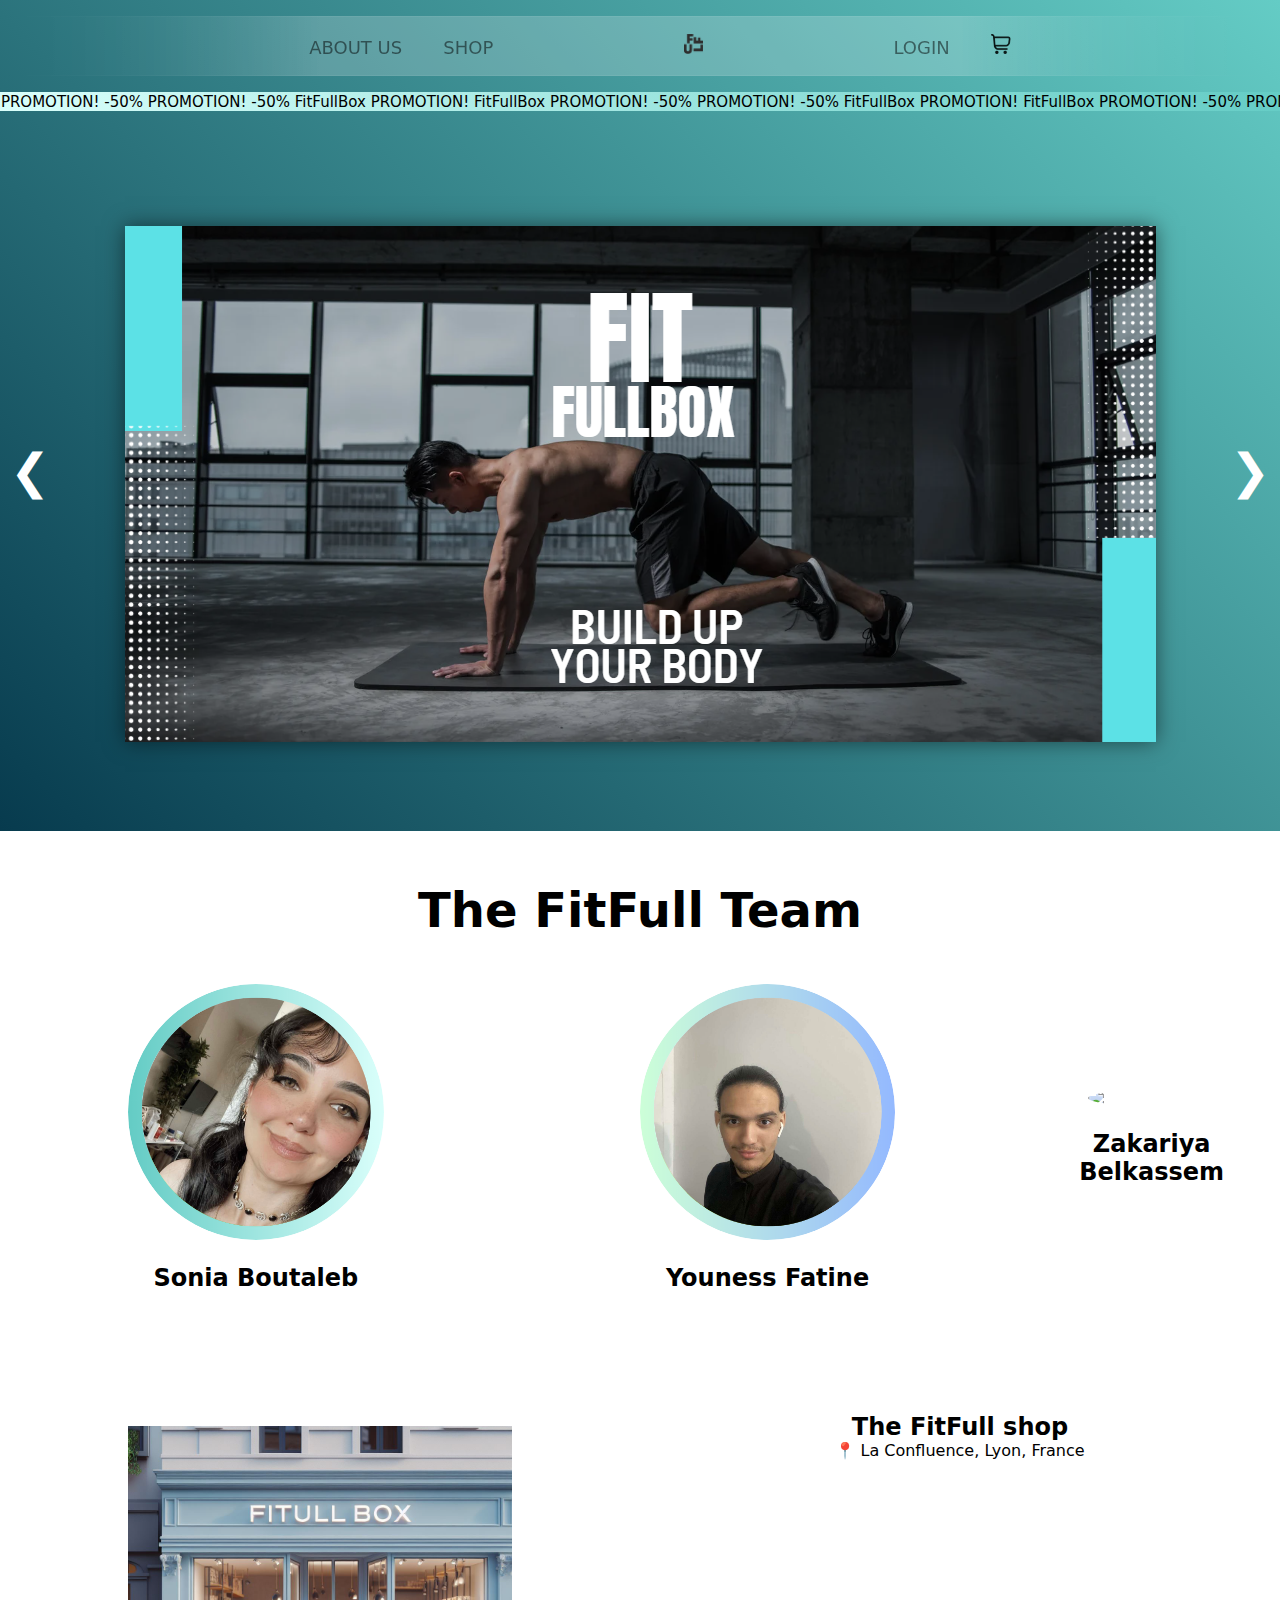
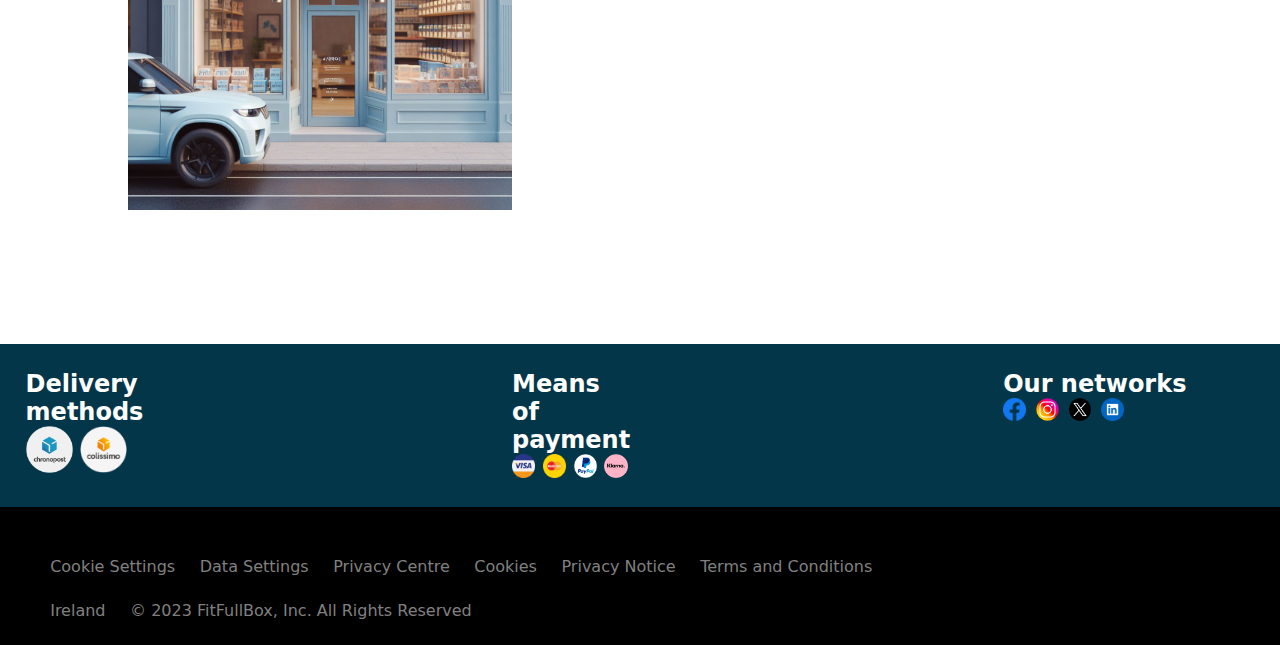
==== html/aboutus.html @ 8fc57292 "mon premier commit" ====
<!DOCTYPE html>
<html lang= »fr »>
<head>
    <meta  charset="utf-8" >
	<title>Abour us</title>
	<link rel="preconnect" href="https://fonts.googleapis.com">
	<link rel="stylesheet" href="../css/aboutus.css">
	<link rel="icon" type="image/png" href="../assets/logobleu.jpg">
	<link href="https://fonts.googleapis.com/css2?family=Bebas+Neue&family=Oswald:wght@200&display=swap" rel="stylesheet">
	<meta name="viewport" content="width=device-width, initial-scale=1.0">
</head>

<body>
    <header>
		<div class="nav1">
		<nav>
			<ul>
				<li>
					<a href="aboutus.html" >About us</a>
				</li>
				
				<li>
					<a href="ecom.html">Shop</a>
				</li>

				<li >
					<a href="index.html" > <img style="width: 6%;" src="../assets/logo.png" alt=""></a>
				</li>

				<li>
					<a href="login.html"> login</a>
				</li>

				
				<li>
					<a href="#"> <img style="width: 20px;" src="../assets/panier.png" alt=""></a>
				</li>
			</ul>
		</nav>
	</div>
	</div>
		<div class="nav2">
			<nav>
				<ul>
					<li >
						<a href="index.html" > <img style="width: 1em;" src="../assets/logo.png" alt=""></a>
					</li>
					
					<li>
						<a href="#" id="openModal"> <img style="width: 1em;" src="../assets/menu.png" alt=""></a>
					</li>
				</ul>
			</nav>
		</div>

		<div id="myModal" class="modal">
			<div class="modal-content">
				<span id="closeModal" class="close">&times;</span>
					<!-- Votre menu de navigation ici -->
					<div class="nav3">

						<a href="aboutus.html" >ABOUT US</a>
						<a href="ecom.html">SHOP</a>
						<a href="login.html"> LOGIN</a>
					</div>
			</div>
		</div>
    </header>

    

	<div id="scrolling-words">
        <div id="ticker">
            <div id="text-container">
                <span>Texte défilant 1   Texte défilant 2   Texte défilant 3   Texte défilant 4   Texte défilant 5</span>
            </div>
        </div>
    </div>
	

	<main>
	
<div class="slideshow-container">
    <div id="slide" class="slide">
        <img src="../image/Fit.png" alt="Image 1">
    </div>
    <button class="control-button" id="prev" onclick="changeSlide(-1)">&#10094;</button>
    <button class="control-button" id="next" onclick="changeSlide(1)">&#10095;</button>
</div>
<div class="slideshow-container-2">
    <div id="slide" class="slide">
        <img width="80%" src="../image/Fit.png" alt="Image 1">
    </div>
</div>

<div class="team">
    <h1>The FitFull Team</h1>
    <div class="circle-container">
        <div>
            <div id="circle1">
                <img src="../image/sonia-2.png" class="circle" width="50%">
            </div>
            <h2>Sonia Boutaleb</h2>
        </div>
        
        <div>
            <div id="circle3" >
            <img class="circle" src="../image/youness-2.png" width="50%"></div>
            <h2>Youness Fatine</h2>
        </div>

        <div>
            <div id="circle2">
                <img src="../image/zak-2.png" class="circle" width="50%">
            </div>
            <h2> Zakariya Belkassem</h2>
        </div>


    </div>
</div>
<!-- Modals -->
<div id="modal1" class="modal">
    <div class="modal-content">
        <span class="close">&times;</span>
        <p>Sonia played a key role in the development of the 'Starting Box,' a special initiative by Fitfull Box aimed at beginners in the fitness world.
		Having started her own fitness journey after pregnancy, she deeply understands the challenges faced by those new to sports.
		Her unique perspective, coupled with her personal experience, was crucial in designing a box that meets the needs of beginners.
		Thanks to her experience and passion, Sonia has helped Fitfull Box create a welcoming and reassuring offer for new fitness enthusiasts,
		providing them with the tools and support necessary to begin their journey towards health and well-being.
    </p>
        <br>
        <a target="_blank" class="linkedin" href="https://www.linkedin.com/in/youness-fatine-developpeur-lyon/"> My Linkedin</a>
    </div>
</div>

<div id="modal2" class="modal">
    <div class="modal-content">
        <span class="close">&times;</span>
                <p>Zakariya has always had a passion for sports and physical well-being.
		From a young age, he tried various sports, but it was in the world of fitness that he truly found his calling.
		Inspired by his own journey of physical transformation,
		he developed a deep understanding of the importance of tools and motivation in achieving health goals.
		After years of rigorous training and competition, 
		Zakariya noticed a gap in the market: 
		there was no simple and effective way for athletes to receive quality equipment and supplements.
		With this idea in mind, he created Fitfull Box. 
		His personal experience in high-level sports helped him understand exactly what athletes needed to excel.
		Zakariya combined his passion for sports with his entrepreneurial spirit to create a business that reflects his own values:
		commitment, quality, and innovation. Each box sent is a part of his story,
		a piece of his sporting journey, carefully selected to help others reach their own peaks.
        <br> <br>
        <a target="_blank" class="linkedin" href="https://www.linkedin.com/in/zakariya-belkassem-d%C3%A9veloppeur-web/"> My Linkedin</a>
    </p>
    </div>
</div>

<div id="modal3" class="modal">
    <div class="modal-content">
        <span class="close">&times;</span>
        <p>Youness, Zakariya's partner at Fitfull Box, is a huge fan of surfing and MMA.
		He loves surfing on the beautiful beaches of Morocco, where he learned patience and self-control.
		Youness also enjoys MMA, a sport that has taught him to be strong both physically and mentally.
		In his work at Fitfull Box, he selects products that help strengthen the body and mind.
		Youness is not just a good manager; he is also a perfect example of someone who combines the inner peace of a surfer with the strength and discipline of an MMA fighter.
		His perspective brings a lot to Fitfull Box, motivating customers to seek complete well-being.
        <br> <br>
        <a target="_blank" class="linkedin" href="https://www.linkedin.com/in/youness-fatine-developpeur-lyon/"> My Linkedin</a>
    </p>
    </div>
</div>
<section>
    <div class="shop">
        <div class="image-shop">
            <img src="../image/shop1.jpeg">
        </div>
        
        <div class="title-shop">
            <h2>The FitFull shop</h2>
            <p>📍 La Confluence, Lyon, France</p>
            <div class="iframe">
                <iframe    src="https://www.google.com/maps/embed?pb=!1m18!1m12!1m3!1d11138.943094752354!2d4.801364594840813!3d45.73639351458398!2m3!1f0!2f0!3f0!3m2!1i1024!2i768!4f13.1!3m3!1m2!1s0x47f4ebcf27ec0c35%3A0x9893cc1f9528182!2sLa%20Confluence%2C%20Lyon%2C%20France!5e0!3m2!1sfr!2sie!4v1700425614801!5m2!1sfr!2sie" width="600" height="450" style="border:0;" allowfullscreen="" loading="lazy" referrerpolicy="no-referrer-when-downgrade" ></iframe>			</div>
            </div>
        </div>
</section>
	</main>

<footer>
    <div class="footer1">
        <div id="box-footer" class="Delivery-methods">
            <h2>Delivery methods</h2>
            <a href="#"> <img src="../image/chronopost.png" alt=""></a> 
            <a href="#"> <img src="../image/colissimo.png" alt=""></a> 

        </div>


        <div id="box-footer" class="Means-of-payment">
            <h2>Means of payment</h2>

                <a href="#"> <img src="../image/visa.png" alt=""></a> 
                <a href="#"> <img src="../image/master.png" alt=""></a> 
                <a href="#"> <img src="../image/PayPal.png" alt=""></a> 
                <a href="#"> <img src="../image/klarna.png" alt=""></a> 

        </div>

        <div id="box-footer" class="our-networks">
            <h2>Our networks</h2>
                <a href="#"> <img src="../image/Facebook.png" alt=""></a> 
                <a href="#"> <img src="../image/insta.png" alt=""></a> 
                <a href="#"> <img src="../image/x.png" alt=""></a> 
                <a href="#"> <img src="../image/linkedin.png" alt=""></a> 
        </div>
    </div>
    <div class="footer2">
        <ul >
            <li>Cookie Settings</li>
            <li>Data Settings</li>
            <li>Privacy Centre</li>
            <li>Cookies</li>
            <li>Privacy Notice</li>
            <li>Terms and Conditions</li>
        </ul>

        <ul>
            <li> Ireland</li>
            <li> © 2023 FitFullBox, Inc. All Rights Reserved</li>
        </ul>

    </div>

    </footer>



    <script src="../js/aboutus.js"></script>
</body>

</html>
---- css/aboutus.css ----
@import url(https://fonts.googleapis.com/css2?family=Barlow:ital,wght@1,500&display=swap);

* { /* Ajouté pour réinitialiser les marges et les paddings */
  margin: 0;
  padding: 0;
  box-sizing: border-box; /* Assure que le padding et le border sont inclus dans la largeur/hauteur totale des éléments */
}

html {
  height: 100%;
  background: linear-gradient(45deg, #04364A, #64CCC5);
  font-family: system-ui, -apple-system, BlinkMacSystemFont, 'Segoe UI', Roboto, Oxygen, Ubuntu, Cantarell, 'Open Sans', 'Helvetica Neue', sans-serif;

}

nav {
  mask-image: linear-gradient(90deg, rgba(255, 255, 255, 0) 0%, #ffffff 25%, #ffffff 75%, rgba(255, 255, 255, 0) 100%);
  margin: 0 auto;
  padding: Opx 0;
  /* position:fixed; */

  width: 100%;
  
}

nav ul {
  text-align: center;
  background: linear-gradient(90deg, rgba(255, 255, 255, 0) 0%, rgba(255, 255, 255, 0.2) 25%, rgba(255, 255, 255, 0.2) 75%, rgba(255, 255, 255, 0) 100%);
  box-shadow: 0 0 25px rgba(0, 0, 0, 0.1), inset 0 0 1px rgba(255, 255, 255, 0.6);
  margin-top: 16px;
  margin-bottom: 16px;
  padding-left: 40px;

}

nav ul li {
  display: inline-block;
}

nav ul li a {
  padding: 18px;
  text-transform:uppercase;
  color: rgba(0, 0, 0, 0.5);
  font-size: 18px;
  text-decoration: none;
  display: block;
}

nav ul li a:hover {
  box-shadow: 0 0 10px rgba(0, 0, 0, 0.1), inset 0 0 1px rgba(255, 255, 255, 0.6);
  background: rgba(255, 255, 255, 0.1);

}

.main h1 {
  font-size: 6em;
  text-align: left;
}

#scrolling-words {
  text-align: center;
  background: linear-gradient(45deg, #DAFFFB, #64CCC5);

  color: black;
}

#ticker {
  overflow: hidden;
}

#text-container {
  display: inline-block;
  white-space: nowrap;
  font-size: 15px;
}

body, html {
    height: 100%;
    margin: 0;
    padding: 0;
}



.slideshow-container {
    position: relative;
    height: 80vh; 
	
}

.slide {
    display: flex;
    justify-content: center;
    align-items: center;
    height: 100%;
    overflow: hidden;
}

.slide img {
    max-height: 80%;
    transition: transform 0.5s ease-in-out;
    box-shadow: 0 0 20px rgba(0, 0, 0, 0.5);
	margin-top: 25px ;
}

.control-button {
    position: absolute;
    top: 50%;
    transform: translateY(-50%);
    color: white;
    font-size: 3em;
    background-color: transparent;
    border: none;
    cursor: pointer;
    z-index: 10;
    user-select: none;
    -webkit-user-select: none;
}

#prev {
    left: 10px;
}

#next {
    right: 10px;
}

.slide:hover img {
    transform: scale(1.05); 
    box-shadow: 0 0 30px rgba(0, 0, 0, 0.75); /* Ombre plus prononcée lors du survol */
}


.circle-container {
    display: flex;
    justify-content: space-around;
    align-items: center;
    margin: 20px;
    background-color: #fff;
    margin: 0%;
    width: 100%;
    padding-top: 2%;
}


/* Circle Styles */
.circle {
    border-radius: 50%;
    background-size: cover;
    margin: 20px;
    display: inline-block;
    cursor: pointer;
	transition: transform 0.3s ease, box-shadow 0.3s ease;
}

.circle:hover {
    transform: scale(1.1); /* Slightly scale up */
    box-shadow: 0 5px 15px rgba(0,0,0,0.3); /* Add shadow for lifting effect */
}

.modal {
    display: none; /* Hidden by default */
    position: fixed; /* Stay in place */
    z-index: 1; /* Sit on top */
    left: 0;
    top: 0;
    width: 100%; /* Full width */
    height: 100%; /* Full height */
    overflow: auto; /* Enable scroll if needed */
    background-color: rgba(0, 0, 0, 0.9); /* Darker black w/ opacity */
}

/* Modal Content Styles */
.modal-content {
  border-radius: 15px; /* Coins moins arrondis pour un look plus moderne */
  margin: 5% auto; /* Ajustement du centrage vertical */
  padding: 40px; /* Plus d'espacement à l'intérieur */
  border: 1px solid #ccc; /* Bordure plus fine et plus subtile */
  box-shadow: 0 4px 8px rgba(0, 0, 0, 0.1); /* Ombre portée légère */
  width: 60%; /* Ajuster la largeur selon les besoins */
  animation: zoom 0.5s;
  background: rgba(53, 104, 152, 0.597);
  -webkit-backdrop-filter: blur(var(--blur));
  backdrop-filter: blur(var(--blur));
  border-radius: 10px;
  border: 1px solid #64CCC514;
  filter: drop-shadow(0px 20px 10px rgba(0, 0, 0, var(--shadow-opacity)));
  box-shadow: 0 5px 15px rgba(0, 0, 0, 0.2);
  color: #DAFFFB;
  height: auto;
}

/* Close Button */
.close {
    color: #aaaaaa;
    float: right;
    font-size: 28px;
    font-weight: bold;
}

.close:hover,
.close:focus {
    color: #000;
    text-decoration: none;
    cursor: pointer;
}

/* Animation */
@keyframes modalOpenAnimation {
    from {opacity: 0; transform: scale(0.9);}
    to {opacity: 1; transform: scale(1);}
}


@keyframes modalOpenAnimation {
    from {
        opacity: 0;
        transform: scale(0.9);
    }
    to {
        opacity: 1;
        transform: scale(1);
    }
}

/* Apply the animation to modal content */
.modal-content {
    animation: modalOpenAnimation 0.5s;
    /* ... Other existing styles ... */
}


.footer1{
  background-color: #04364A;
  color: white;
  display: flex;
  gap: 30%;
  padding: 2%;


}

.Means-of-payment img{
  width: 19%;
  margin-right: 2%;

}

.our-networks img{
  width: 9%;
  margin-right: 2%;

}

.Delivery-methods img{
  width: 40%;
  margin-right: 2%;

}

.footer2{
  text-decoration: none;


    background-color: black;
    color: white;
    padding: 2%;
    justify-content: space-between;
}
.footer2 ul{
  list-style-type: none;
  margin: 0;
  padding: 0;
  overflow: hidden;
  margin-top: 2%;

}
.footer2 li{
  float: left;
  margin-left: 2%;
  color: gray;
}

.separator {
    width: 100%;
    background-color: #fff; /* Change as needed */
    color: black; /* Change as needed */
    text-align: center;
    padding: 40px 0; /* Adjust padding as needed */
    margin: 60px 0; /* Space above and below the separator */
}

.separator h2 {
    margin: 0; /* Remove default margin */
    font-size: 24px; /* Adjust font size as needed */
}


.shop{
  background-color: white;
  color: black;
  display: flex;
  flex-direction: row;
  height: auto;
  padding-top: 8%;
  padding-bottom: 8%;

}
.image-shop{
  width: 50%;
}
.title-shop{
  width: 50%;

}
.image-shop img{
  width: 70%;
  padding: 5%;
}
.image-shop{
  display: flex;
  align-items: center;
  justify-content: center;
}
.title-shop{
  text-align: center;
  display: flex;
  align-items: center;
  justify-content: center;
  flex-direction: column;
}

.title-shop p{
  padding-bottom: 6%;

}

.iframe iframe{
  height: 20em;
}
.linkedin{
  text-decoration:solid;
  color: #ffffff;

}
.team{
  padding-top: 4%;
  background-color: #fff;
  color: black;
  text-align: center;
}
.team h1{
  font-size: 3em;

}

@media (max-width:768px){
  .nav1{
    display: none;
  }
  nav ul {
    text-align: right;
  }
  footer{
    display: none;
  }
  .main{
    height: 50em;
  }
  .h1{
    margin-left: 8%;
  }
}
@media (min-width:769px){
  .nav2{
    display: none;
    text-align: none;
  }
}

@media (max-width:910px){
  .iframe {
    display: none;
  }
  .slideshow-container{
    display: none;

  }}

@media (min-width:910px){
  .slideshow-container-2{
    display: none;

  }


}
.slideshow-container-2{
  margin-bottom: 4%;
}






/* FOR PHONE  */


.modal {
    display: none;
    position: fixed; 
    z-index: 1; 
    right: 0; 
    top: 0;
    width: 40%; 
    height: 100%; 
    overflow: auto; 
    background-color: rgba(0,0,0,0.4);
}

.modal-nav {
    background-color: #fefefe;
    margin: 0; 
    padding: 20px;
    border-left: 1px solid #888; 
    height: 100%;
}



.close {
    color: #aaa;
    position: absolute; 
    right: 10px;
    top: 10px; 
    font-size: 28px;
    font-weight: bold;
}


.close:hover,
.close:focus {
    color: black;
    text-decoration: none;
    cursor: pointer;
}


.modal-nav ul {
    list-style-type: none;
    margin: 0;
    padding: 0;
}

.modal-nav ul li {
    padding: 8px;
    margin-bottom: 7px;
    background-color: #f1f1f1;
    text-align: left;
}

.modal-nav ul li a {
    text-decoration: none;
    color: black;
    display: block;
}

.modal-nav ul li a:hover {
    background-color: #ddd;
}

@media screen and (max-width: 600px) {
    .modal {
        width: 80%; 
    }

    .modal-nav {
        width: 100%; 
      }
    }

  
.modal {
  
  display: none;
  position: fixed;
  right: -100%; /* Commence à droite de l'écran */
  top: 0;
  width: 100%;
  height: 100%;
  background-color: rgba(0, 0, 0, 0.749);
  z-index: 1;
  transition: right 0.5s; /* Animation pour glisser depuis la droite */
}

.modal-content {
  margin-top: 20px;
  position: relative;
  width: 80%;
  max-width: 300px; /* Largeur maximale pour les smartphones */
  padding: 20px;
  color: #ffffff;

}

.close {
  color: white;
  float: right;
  font-size: 28px;
  font-weight: bold;
}

.close:hover,
.close:focus {
  color: black;
  text-decoration: none;
  cursor: pointer;
}
.nav3{
  margin-top: 2%;
  padding-top: 30%;
  padding-bottom: 50%;

  text-align: center;
}

.nav3 a {
  margin-top: 40%;
  display: block;
  color: #ffffff;
  margin-left: 24%;
  text-decoration: none;
  width: 57%;
  font-size: 199%;
  font-weight: bold;
  padding: 2%;


}

.nav3 a:active {
  color: #04364A;
  background-color: #ffffff96;
  border-radius: 20px;
  padding: 2%;
}
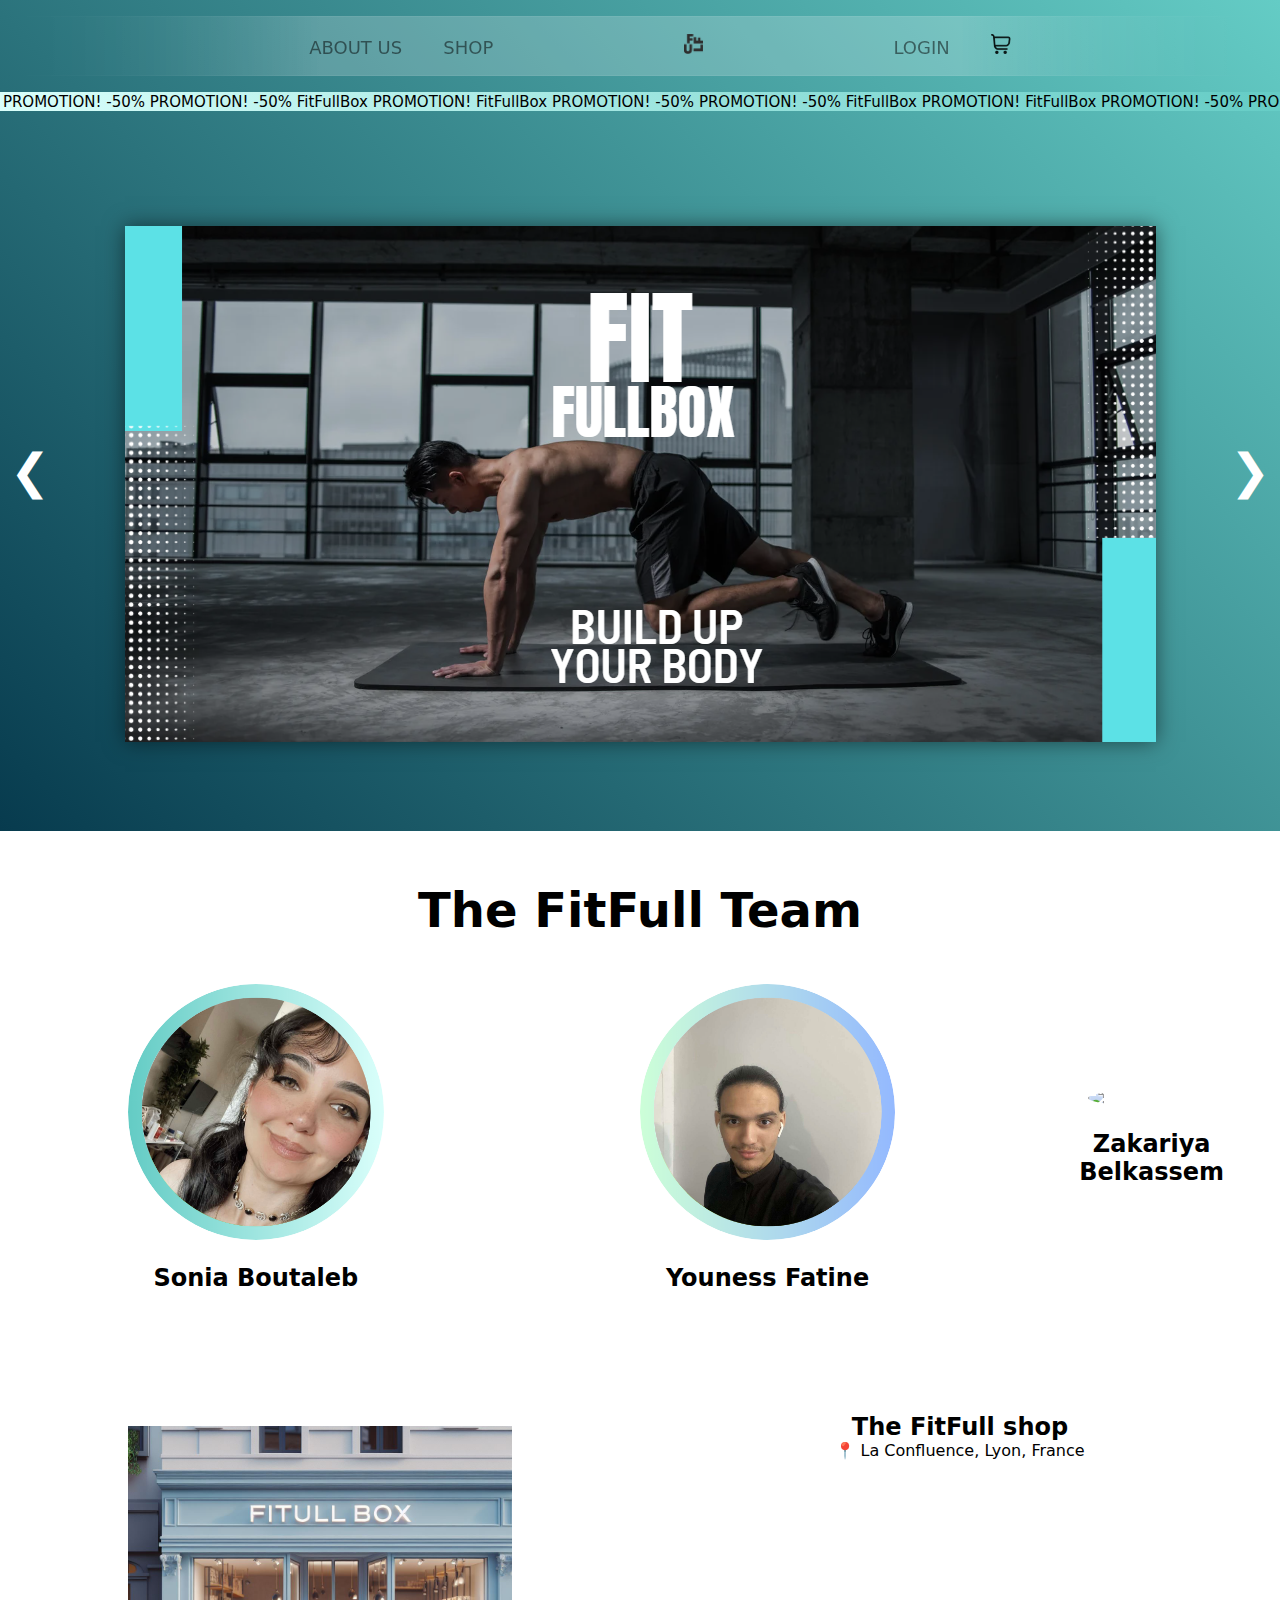
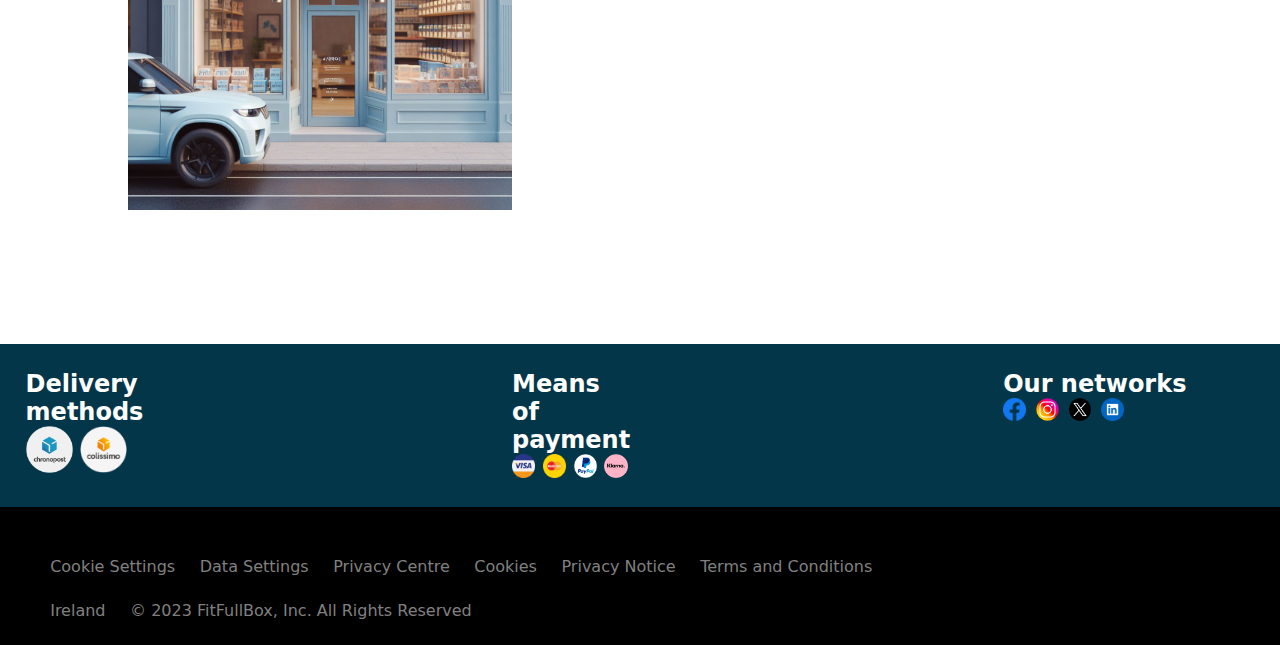
==== commit f80f7d3f: "Déplacement fichier index à la rassis ?" ====
--- a/html/aboutus.html
+++ b/html/aboutus.html
@@ -24,7 +24,7 @@
 				</li>
 
 				<li >
-					<a href="index.html" > <img style="width: 6%;" src="../assets/logo.png" alt=""></a>
+					<a href="../index.html" > <img style="width: 6%;" src="../assets/logo.png" alt=""></a>
 				</li>
 
 				<li>
@@ -43,7 +43,7 @@
 			<nav>
 				<ul>
 					<li >
-						<a href="index.html" > <img style="width: 1em;" src="../assets/logo.png" alt=""></a>
+						<a href="../index.html" > <img style="width: 1em;" src="../assets/logo.png" alt=""></a>
 					</li>
 					
 					<li>
